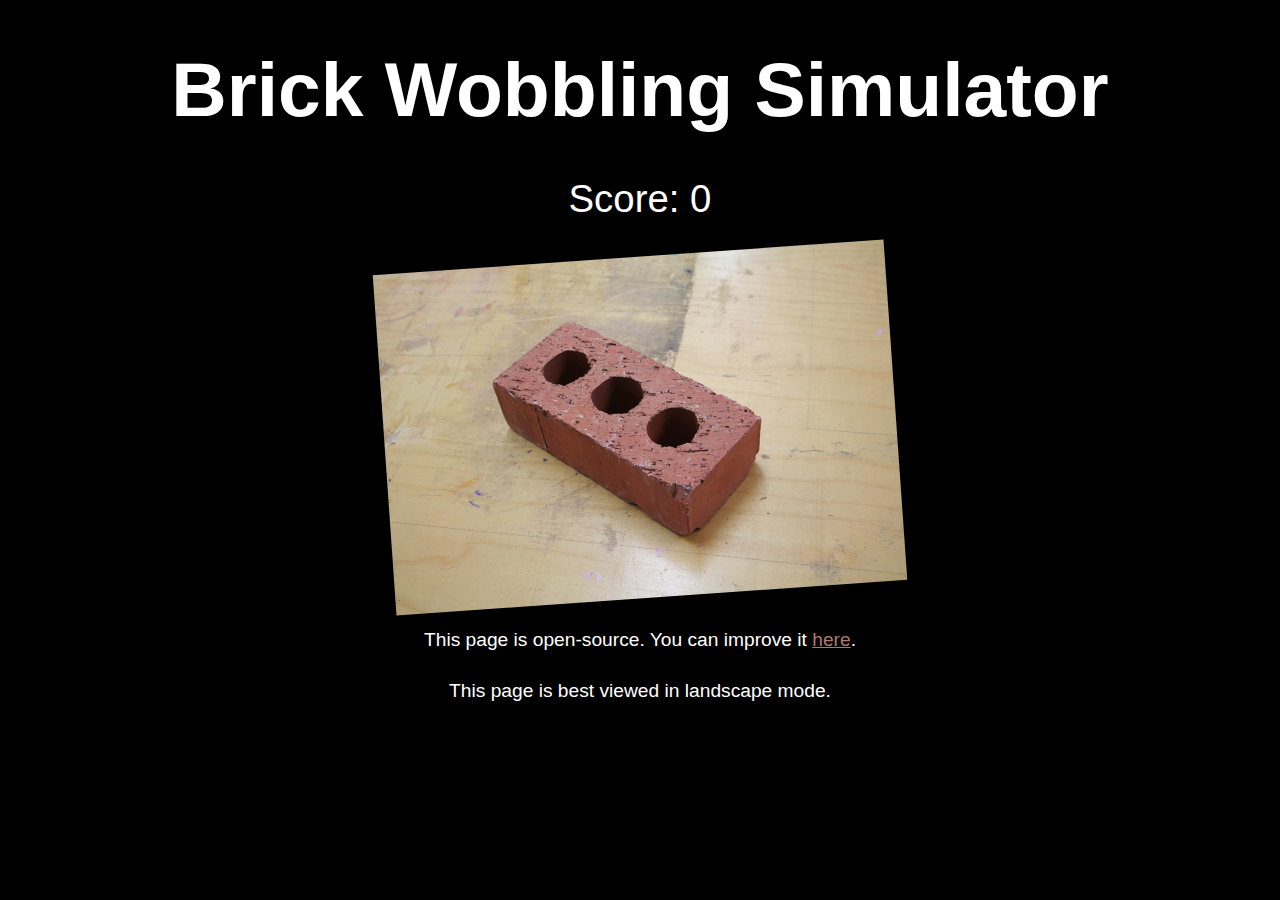
==== index.html @ bcb469f2 "Improved responsive sizing. Moved  to root." ====
<!DOCTYPE html>
<html lang="en">

<head>
    <meta charset="UTF-8">
    <link rel="stylesheet" href="src/styles.css">
    <link rel="icon" href="src/images/favicons/brick.jpg">
    <script src="src/scripts.js"></script>

    <noscript>
        <p>Your ancient browser can't run JavaScript, or you've blocked it on this page. Rude!</p>
    </noscript>

    <title>Brick Wobbling Simulator</title>
</head>

<body>
    <h1>Brick Wobbling Simulator</h1>
    <p id="highScore">Fetching scores...</p>
    <div class="container" >
        <img src="src/images/bricks/0_.jpg" alt="A picture of a brick" id="brick" class="brick tiltLeft">
    </div>
    <p class="description">This page is open-source. You can improve it <a href="https://github.com/luminousherbs/brick-wobbling-simulator">here</a>.</p>
    <p class="description">This page is best viewed in landscape mode.</p>
</body>
---- src/styles.css ----
body {
    background-color: #000000;
}

h1 {
    text-align: center;
    line-height: 1;
    font-size: max(24px, min(6vw, 12vh));
    font-family: "Roboto", sans-serif;
    color: #ffffff;
}

p {
    text-align: center;
    line-height: 1;
    font-size: max(20px, min(3vw, 6vh));
    font-family: "Roboto", sans-serif;
    color: #ffffff;
}

a {
    color: #ac7873;
}

.description {
    line-height: 1;
    font-size: max(16px, min(1.5vw, 3vh));
    margin: 2rem;
}

.container {
    text-align: center;
}

.brick {
    display: block;
    margin-left: auto;
    margin-right: auto;
    width: max(384px, min(40vw, 60vh));
    /* padding: min(0.5vw, 1vh); */
}


.tiltLeft {
    transform: rotate(-4deg);
}

.tiltRight {
    transform: rotate(4deg);
}

/* 
90vw or some amount vh (60) which would cause vw to be 90
if vw = 90, vh = 90 / width * height
vh = (90 / 1599) * 1066 = 60
*/
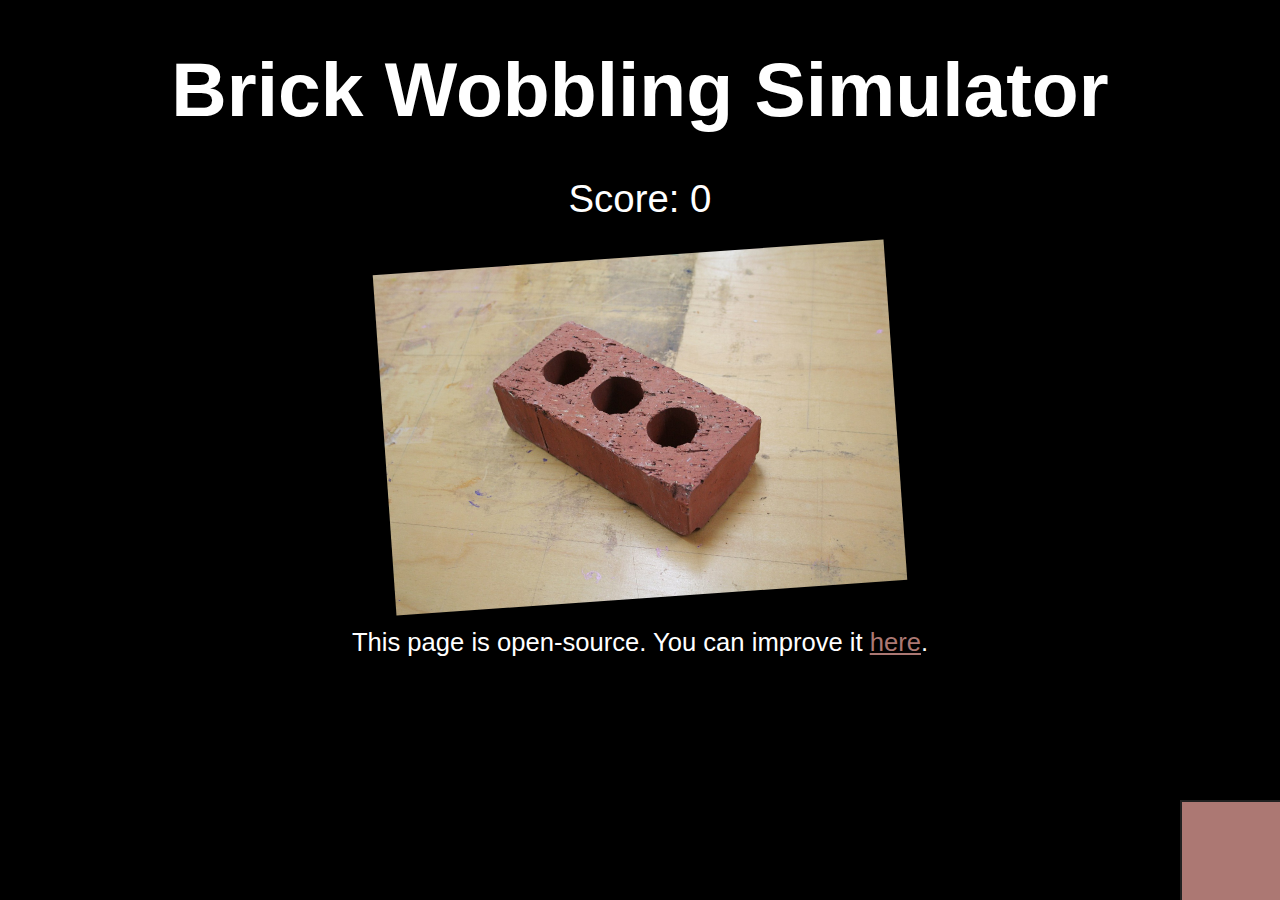
==== commit 974e6506: "Added BrickGPT support." ====
--- a/index.html
+++ b/index.html
@@ -21,5 +21,8 @@
         <img src="src/images/bricks/0_.jpg" alt="A picture of a brick" id="brick" class="brick tiltLeft">
     </div>
     <p class="description">This page is open-source. You can improve it <a href="https://github.com/luminousherbs/brick-wobbling-simulator">here</a>.</p>
-    <p class="description">This page is best viewed in landscape mode.</p>
+    <!-- <p class="description">This page is best viewed in landscape mode.</p> -->
+    <div id="brickGpt" class="brickGpt">
+        <input type="text" id="brickGptInput" placeholder="Type to BrickGPT...">
+    </div>
 </body>
--- a/src/styles.css
+++ b/src/styles.css
@@ -22,9 +22,16 @@
     color: #ac7873;
 }
 
+input {
+    height: 100%;
+    width: 100%;
+    font-size: max(20px, min(3vw, 6vh));
+    background-color: #ac7873;
+}
+
 .description {
     line-height: 1;
-    font-size: max(16px, min(1.5vw, 3vh));
+    font-size: max(16px, min(2vw, 4vh));
     margin: 2rem;
 }
 
@@ -36,7 +43,7 @@
     display: block;
     margin-left: auto;
     margin-right: auto;
-    width: max(384px, min(40vw, 60vh));
+    width: max(300px, min(40vw, 60vh));
     /* padding: min(0.5vw, 1vh); */
 }
 
@@ -49,6 +56,29 @@
     transform: rotate(4deg);
 }
 
+.brickGpt {
+    position: fixed;
+    bottom: 0;
+    right: 0;
+    width: 100px;
+    height: 100px;
+    background-color: red;
+    transition: width 500ms;
+}
+
+.brickGpt input::placeholder {
+    opacity: 0;
+    transition: opacity 500ms;
+}
+
+.brickGpt:hover {
+    width: 100%;
+}
+
+.brickGpt:hover input::placeholder {
+    opacity: 1;
+}
+
 /* 
 90vw or some amount vh (60) which would cause vw to be 90
 if vw = 90, vh = 90 / width * height
